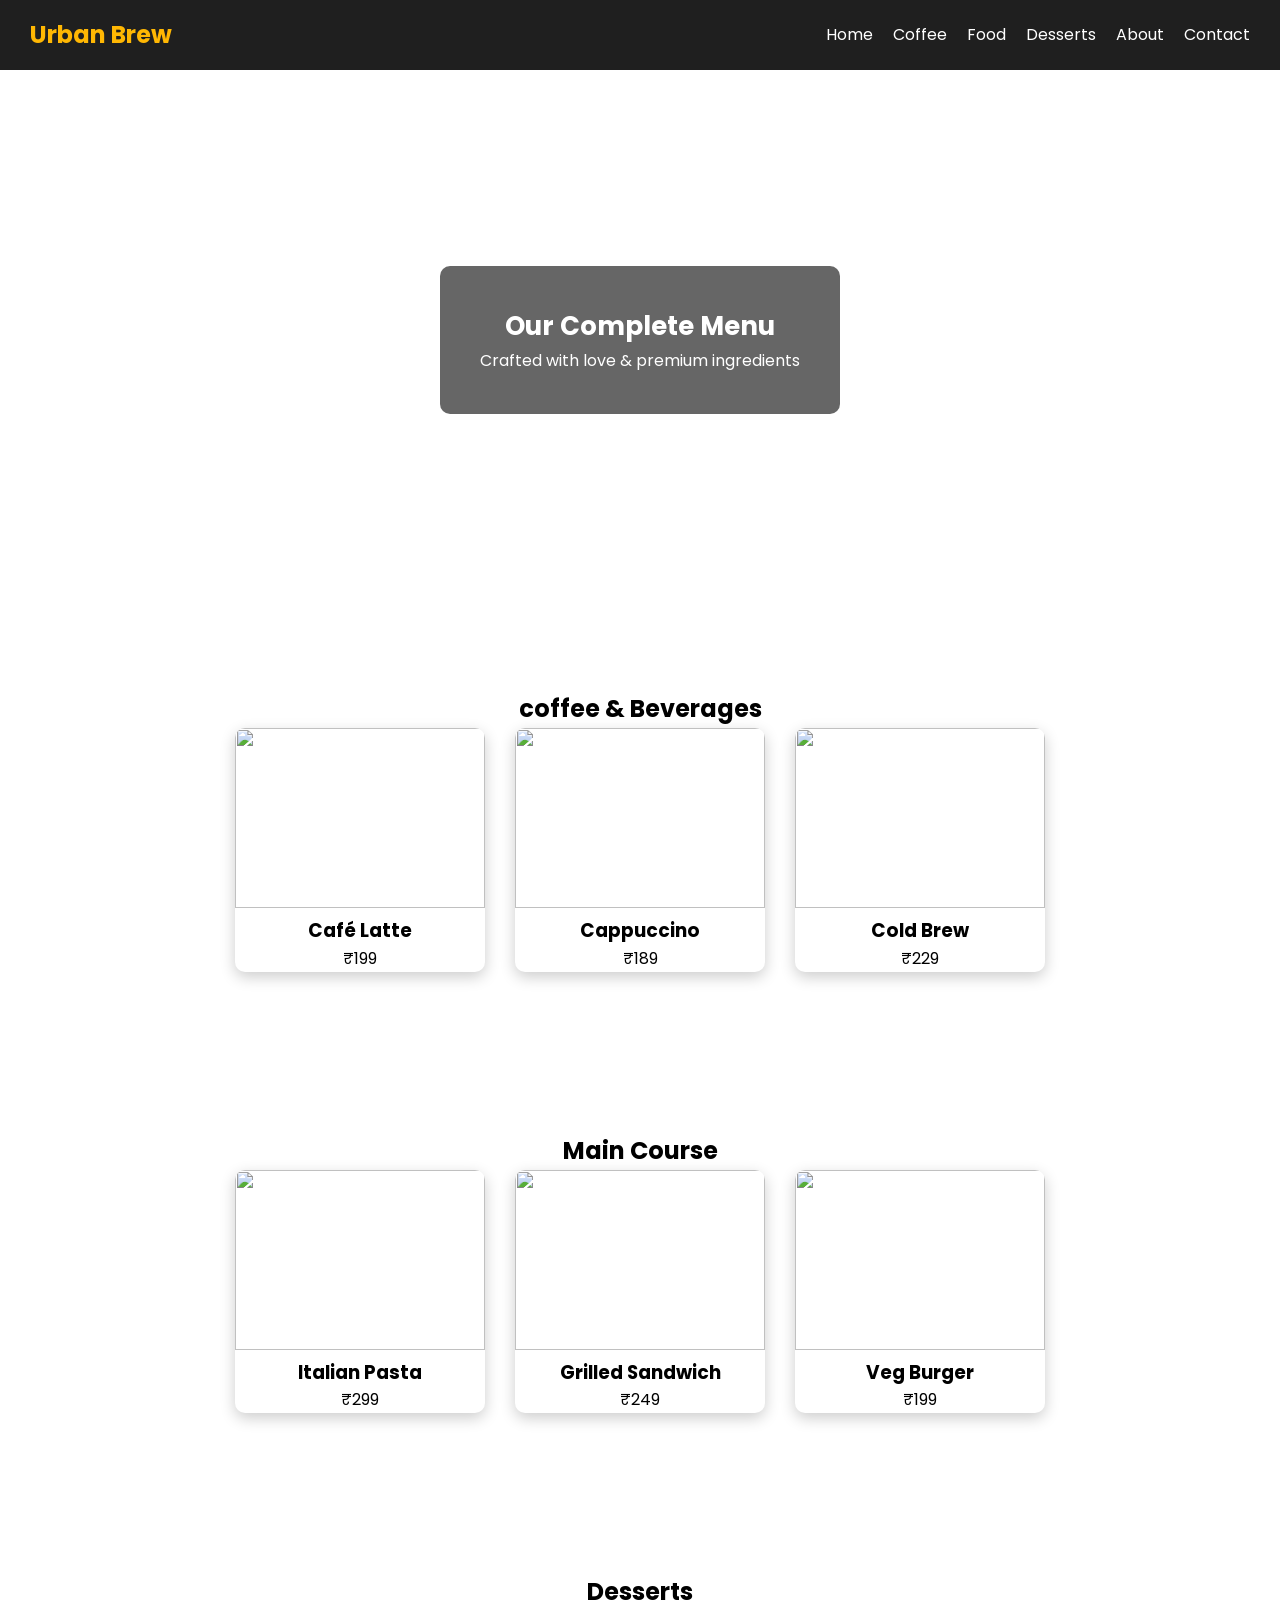
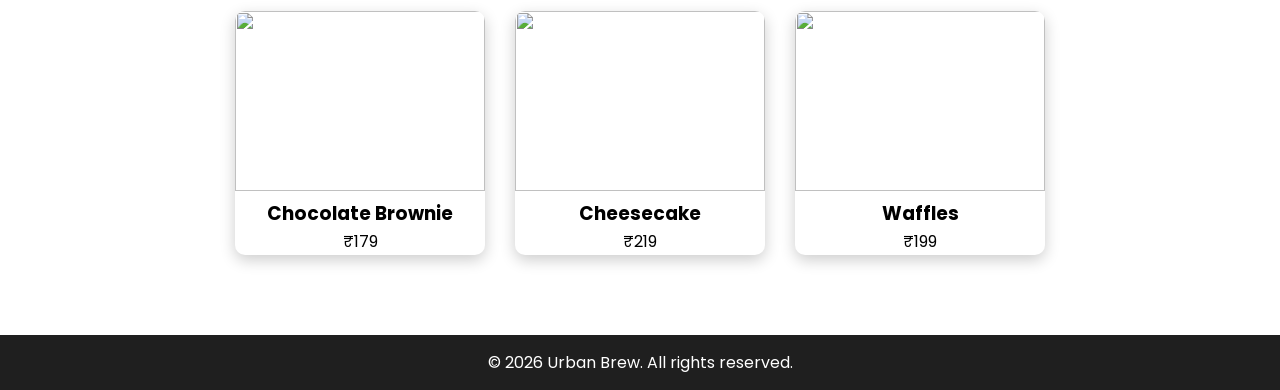
==== menu.html @ 0bc6ce5f "Add files via upload" ====
<!DOCTYPE html>
<html lang="en">
<head>
    <meta charset="UTF-8">
    <meta name="viewport" content="width=device-width, initial-scale=1.0">
    <title>Urban Brew | Full Menu</title>
    <link rel="stylesheet" href="style.css">
</head>
<body>

<!-- NAVBAR -->
<header>
    <div class="logo">Urban Brew</div>
    
    <!-- Add this button back in! -->
    <button class="nav-toggle" aria-label="Toggle Menu">
        ☰
    </button>

    <nav>
        <a href="index.html">Home</a>
        <a href="#coffee">Coffee</a>
        <a href="#food">Food</a>
        <a href="#dessert">Desserts</a>
        <a href="about.html">About</a>
        <a href="contact.html">Contact</a>
    </nav>
</header>

<!-- HERO -->
<section class="hero" style="height: 60vh;">
    <div class="hero-content">
        <h1>Our Complete Menu</h1>
        <p>Crafted with love & premium ingredients</p>
    </div>
</section>

<!-- COFFEE MENU -->
<section class="menu" id="coffee">
    <h2>coffee & Beverages</h2>
    <div class="menu-items">
        <div class="card">
            <img src="assets/coffee1.jpg">
            <h3>Café Latte</h3>
            <p>₹199</p>
        </div>
        <div class="card">
            <img src="assets/coffee2.jpg">
            <h3>Cappuccino</h3>
            <p>₹189</p>
        </div>
        <div class="card">
            <img src="assets/coffee3.jpg">
            <h3>Cold Brew</h3>
            <p>₹229</p>
        </div>
    </div>
</section>

<!-- FOOD MENU -->
<section class="menu" id="food">
    <h2>Main Course</h2>
    <div class="menu-items">
        <div class="card">
            <img src="assets/food1.jpg">
            <h3>Italian Pasta</h3>
            <p>₹299</p>
        </div>
        <div class="card">
            <img src="assets/food2.jpg">
            <h3>Grilled Sandwich</h3>
            <p>₹249</p>
        </div>
        <div class="card">
            <img src="assets/food3.jpg">
            <h3>Veg Burger</h3>
            <p>₹199</p>
        </div>
    </div>
</section>

<!-- DESSERT MENU -->
<section class="menu" id="dessert">
    <h2>Desserts</h2>
    <div class="menu-items">
        <div class="card">
            <img src="assets/dessert1.jpg">
            <h3>Chocolate Brownie</h3>
            <p>₹179</p>
        </div>
        <div class="card">
            <img src="assets/dessert2.jpg">
            <h3>Cheesecake</h3>
            <p>₹219</p>
        </div>
        <div class="card">
            <img src="assets/dessert3.jpg">
            <h3>Waffles</h3>
            <p>₹199</p>
        </div>
    </div>
</section>

<!-- FOOTER -->
<footer>
    <p>© 2026 Urban Brew. All rights reserved.</p>
</footer>

<script src="script.js"></script>
</body>
</html>
---- style.css ----
@import url("https://fonts.googleapis.com/css2?family=Poppins:wght@300;400;600;700&display=swap");

:root {
    --header-height: 70px;
}

* {
    margin: 0;
    padding: 0;
    box-sizing: border-box;
    font-family: "Poppins", sans-serif;
}

body {
    padding-top: var(--header-height);
    line-height: 1.6;
}

/* ===== NAVBAR ===== */
  header {
    background: linear-gradient(
        180deg,
        #1f1f1f,
        #171717);
    position: fixed;
    top: 0;
    width: 100%;
    height: var(--header-height);
    background: #1f1f1f;
    display: flex;
    justify-content: space-between;
    align-items: center;
    padding: 0 30px;
    z-index: 100;
}

.logo {
    color: #ffb703;
    font-size: 24px;
    font-weight: 700;
}

nav {
    display: flex;
    gap: 20px;
}

nav a {
    color: white;
    text-decoration: none;
    transition: 0.3s;
}

nav a:hover {
    color: #ffb703;
}

/* Hamburger button */
.nav-toggle {
    display: none;
    font-size: 22px;
    background: none;
    color: #ffb703;
    border: none;
    cursor: pointer;
}

/* ===== HERO ===== */
.hero {
    height: 100vh;
    background: url("assets/Hero.jpg") center/cover no-repeat;
    display: flex;
    justify-content: center;
    align-items: center;
    text-align: center;
}

.hero-content {
    background: rgba(0, 0, 0, 0.6);
    padding: 40px;
    border-radius: 10px;
    color: white;
}

.hero-content h1 {
    font-size: 40px;
}

/* Buttons */
button {
    margin-top: 15px;
    padding: 10px 30px;
    border: none;
    background: #ffb703;
    border-radius: 30px;
    cursor: pointer;
    transition: 0.3s;
}

button:hover {
    background: #e09f3e;
    transform: scale(1.05);
}

/* ===== MENU ===== */
.menu {
    padding: 80px 40px;
    text-align: center;
}

.menu-items {
    display: flex;
    justify-content: center;
    align-items: center;
    gap: 30px;
    padding: 0 16px;
    flex-wrap: wrap; /* Add this to allow cards to drop to the next line */
}

.card {
    width: 250px;
    border-radius: 10px;
    overflow: hidden;
    box-shadow: 0 5px 15px rgba(0, 0, 0, 0.2);
}

.card img {
    width: 100%;
    height: 180px;
    object-fit: cover;
}

/* ===== ABOUT / CONTACT ===== */
.about,
.contact {
    padding: 60px 40px;
    text-align: center;
}

form {
    max-width: 400px;
    margin: auto;
}

form input,
form textarea {
    width: 100%;
    padding: 10px;
    margin: 10px 0;
}

/* ===== FOOTER ===== */
footer {
    background: #1f1f1f;
    color: white;
    text-align: center;
    padding: 15px;
}

/* ===== MOBILE NAVBAR ===== */

/* ===== MOBILE NAVBAR ===== */

@media (max-width: 768px) {
    .menu-items {
        flex-direction: column;
    }
    .card {
        width: 100%;
        max-width: 320px;
    }
    
    /* ADD THIS HERE (move the closing brace down) */
    nav {
        position: absolute;
        top: var(--header-height);
        right: 0;
        background: #1f1f1f;
        width: 100%;
        flex-direction: column;
        align-items: center;
        display: none;
        padding: 20px 0;
    }

    nav.active {
        display: flex;
    }

    nav a {
        padding: 12px;
        width: 100%;
        text-align: center;
    }
    
    .nav-toggle {
        display: block; /* Show hamburger button */
    }
} /* <--- THE CLOSING BRACE MUST GO HERE */

/* Extra fixes */
.hero-content h1 {
    font-size: 26px;
}
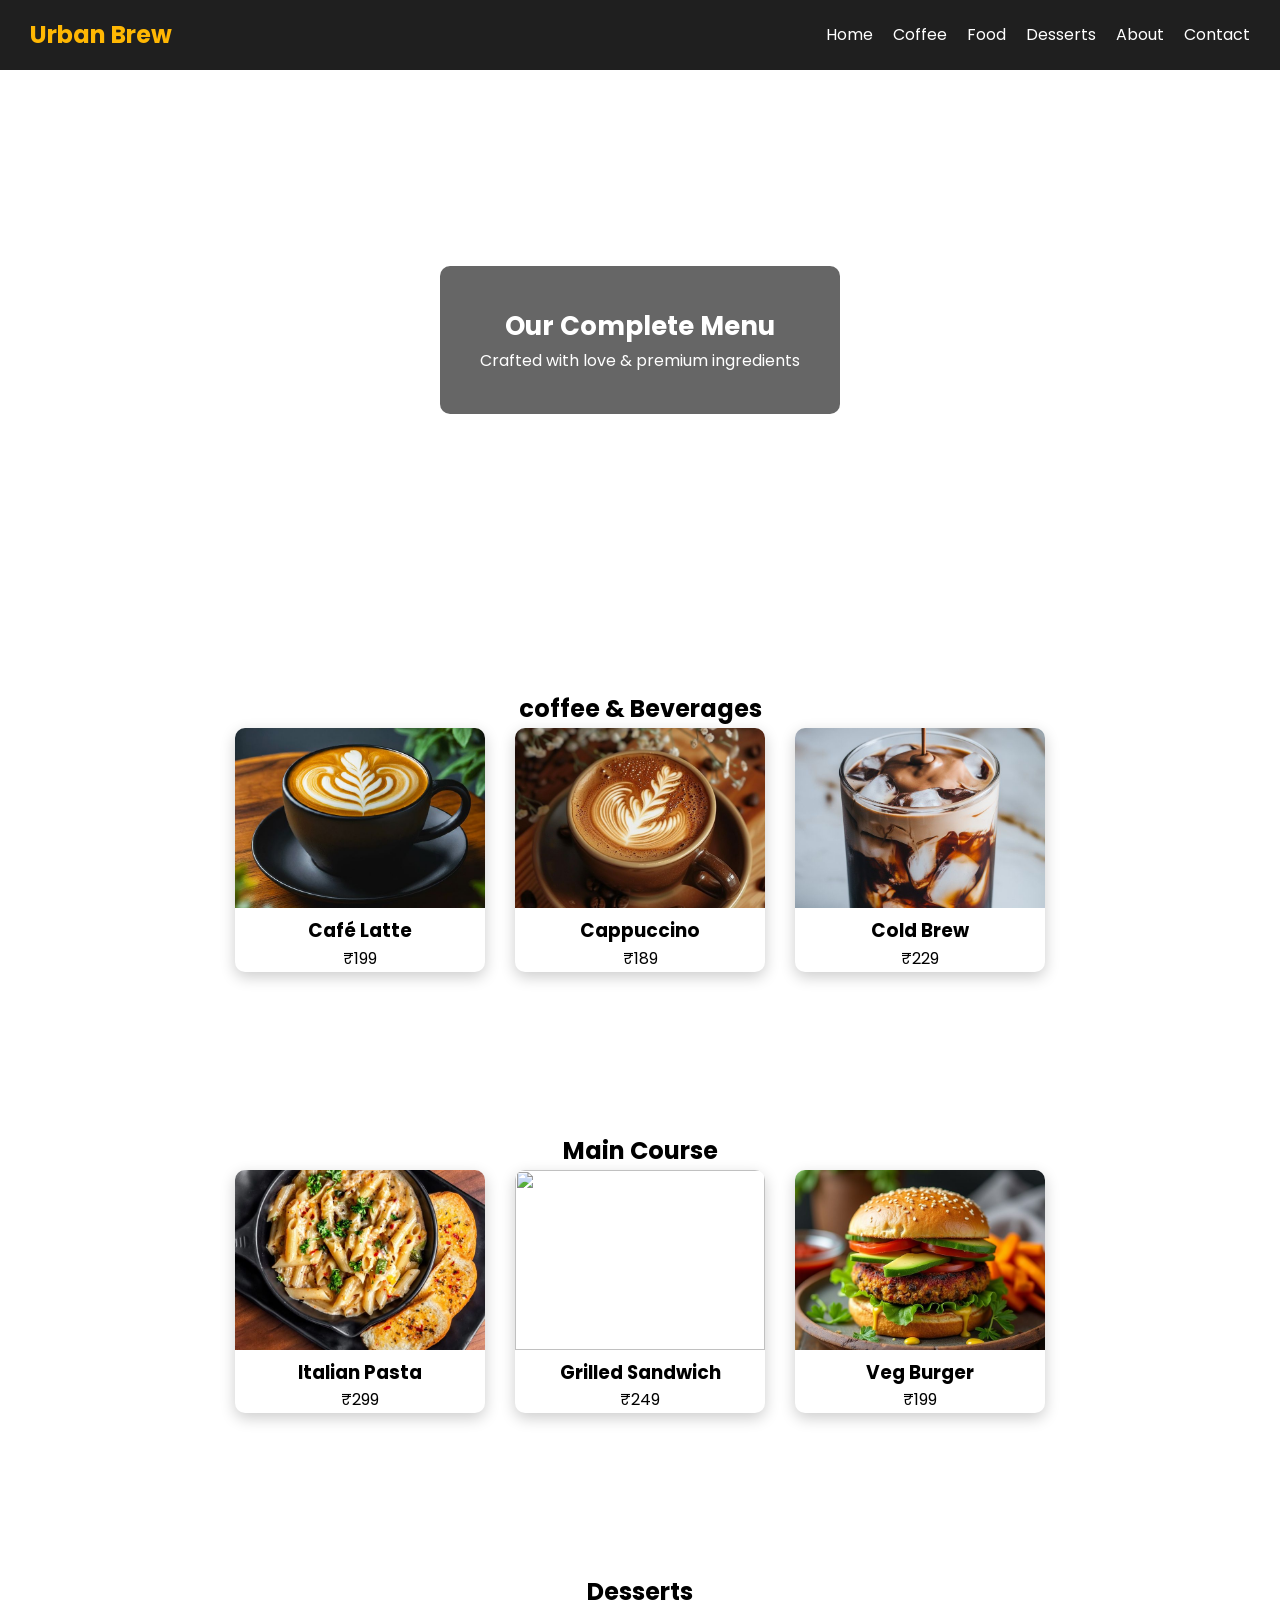
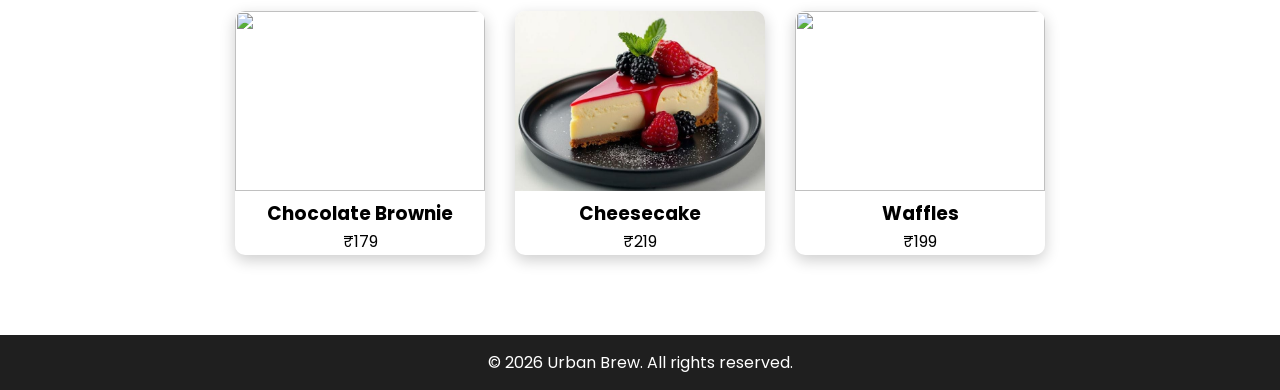
==== commit 34ff635b: "Update image paths in menu.html" ====
--- a/menu.html
+++ b/menu.html
@@ -40,17 +40,17 @@
     <h2>coffee & Beverages</h2>
     <div class="menu-items">
         <div class="card">
-            <img src="assets/coffee1.jpg">
+            <img src="coffee1.jpg">
             <h3>Café Latte</h3>
             <p>₹199</p>
         </div>
         <div class="card">
-            <img src="assets/coffee2.jpg">
+            <img src="coffee2.jpg">
             <h3>Cappuccino</h3>
             <p>₹189</p>
         </div>
         <div class="card">
-            <img src="assets/coffee3.jpg">
+            <img src="coffee3.jpg">
             <h3>Cold Brew</h3>
             <p>₹229</p>
         </div>
@@ -62,17 +62,17 @@
     <h2>Main Course</h2>
     <div class="menu-items">
         <div class="card">
-            <img src="assets/food1.jpg">
+            <img src="food1.jpg">
             <h3>Italian Pasta</h3>
             <p>₹299</p>
         </div>
         <div class="card">
-            <img src="assets/food2.jpg">
+            <img src="food2.jpg">
             <h3>Grilled Sandwich</h3>
             <p>₹249</p>
         </div>
         <div class="card">
-            <img src="assets/food3.jpg">
+            <img src="food3.jpg">
             <h3>Veg Burger</h3>
             <p>₹199</p>
         </div>
@@ -84,17 +84,17 @@
     <h2>Desserts</h2>
     <div class="menu-items">
         <div class="card">
-            <img src="assets/dessert1.jpg">
+            <img src="dessert1.jpg">
             <h3>Chocolate Brownie</h3>
             <p>₹179</p>
         </div>
         <div class="card">
-            <img src="assets/dessert2.jpg">
+            <img src="dessert2.jpg">
             <h3>Cheesecake</h3>
             <p>₹219</p>
         </div>
         <div class="card">
-            <img src="assets/dessert3.jpg">
+            <img src="dessert3.jpg">
             <h3>Waffles</h3>
             <p>₹199</p>
         </div>
@@ -108,4 +108,4 @@
 
 <script src="script.js"></script>
 </body>
-</html>+</html>
